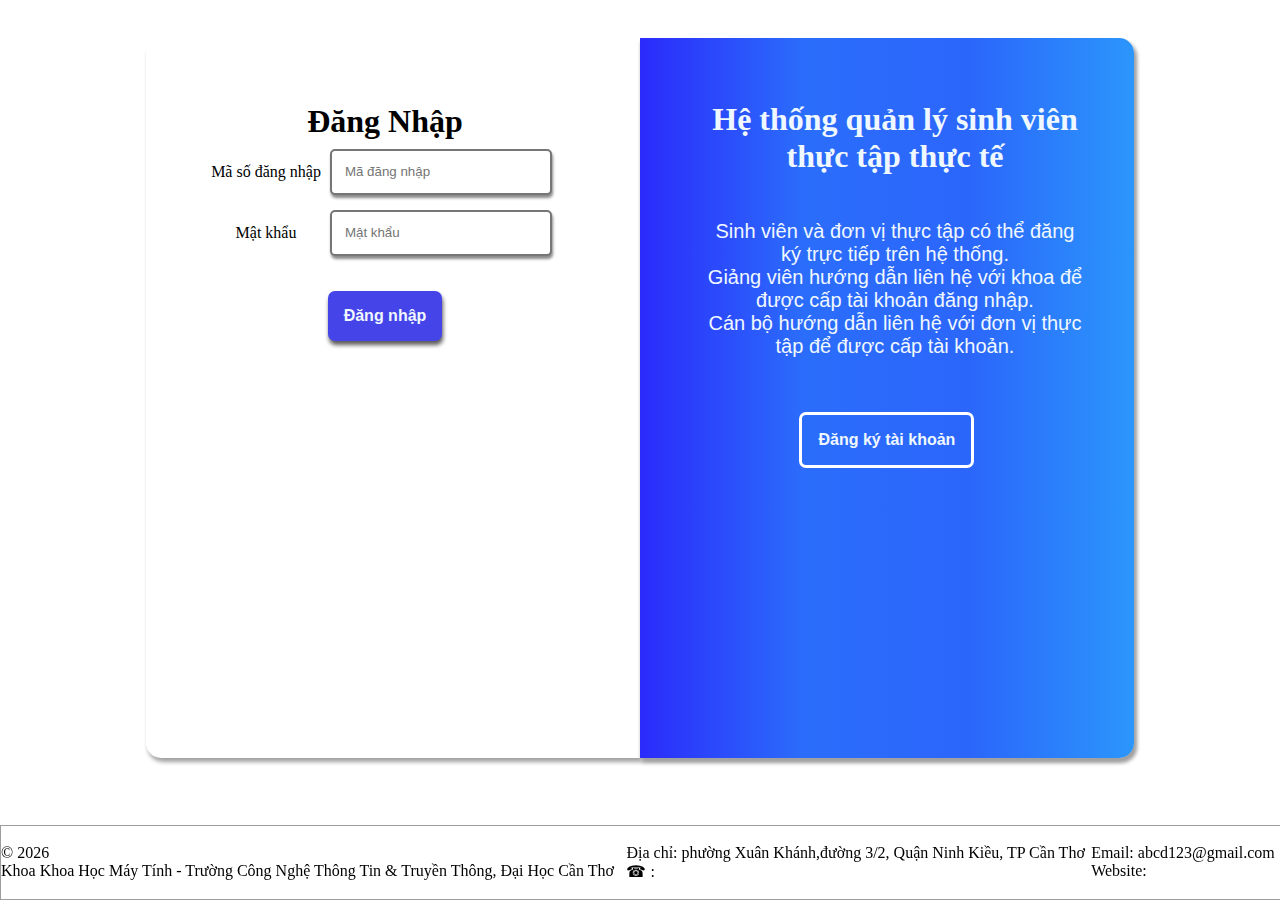
==== DoiTuongSuDung/TrangDungChung/index.html @ 8acd4e23 "lan1" ====
<!DOCTYPE html>
<html lang="en">
    <head>
        <meta charset="UTF-8">
        <meta http-equiv="X-UA-Compatible" content="IE=edge">
        <meta name="viewport" content="width=device-width, initial-scale=1.0">
        <title>Trang chủ</title>

        <link rel="stylesheet" href="../../DinhDangWebSite/TrangDungChung/TrangChu.css">
        <link rel="stylesheet" href="../../DinhDangWebSite/TrangDungChung/DinhDangDungChungChoTatCa.css">

        <script src="../../RangBuoc/TrangDungChung/TrangChu.js" async></script>
        <script src="../../RangBuoc/TrangDungChung/DungChung.js"></script>
    </head>
    <body>
        <head></head>
        <main >
            <div class="KhungChinh">
                <!--
                Bên trang đăng nhập
                -->
                <div class="KhungCuaThuNhat" id="KhungCuaThuNhat">
                    <div class="CuaSo1">
                        <form name="BieuMauDangNhap" class="BieuMauDangNhap" action="" autocomplete="off" method="post" enctype="application/x-www-form-urlencoded">
                            <table>
                                <tr>
                                    <td colspan="2">
                                        <h1>Đăng Nhập</h1>
                                    </td>
                                </tr>
                                <!--Hàng tài khoản-->
                                <tr>
                                    <td>
                                        <p>Mã số đăng nhập</p> 
                                    </td>
                                    <td>
                                        <input name="NhapMaDangNhap" type="text" size="30" maxlength="8" title="Nhập mã đăng nhập" placeholder="Mã đăng nhập"/>
                                    </td>
                                </tr>
                                <!--Hàng mật khẩu-->
                                <tr>
                                    <td>
                                        <p>Mật khẩu</p> 
                                    </td>
                                    <td>
                                        <input name="NhapMatKhauDangNhap" type="password" size="30" title="Nhập mật khẩu đăng nhập" placeholder="Mật khẩu"/>
                                    </td>
                                </tr>
                                <tr>
                                    <td colspan="2">
                                        <button type="submit" class="NutDangNhap"> Đăng nhập </button>
                                    </td>
                                </tr>
                            </table>
                        </form>
                    </div>
                    <!--Thông tin cạnh bên-->
                    <div class="CuaSo2">
                            <div class=" ChuyenTrangDangKy">
                                <h1>Hệ thống quản lý sinh viên thực tập thực tế</h1>
                                <p class="ThongTinDangKy">Sinh viên và đơn vị thực tập có thể đăng ký trực tiếp trên hệ thống.<br>Giảng viên hướng dẫn liên hệ với khoa để được cấp tài khoản đăng nhập. <br>Cán bộ hướng dẫn liên hệ với đơn vị thực tập để được cấp tài khoản. </p>
                            </div>
                            <button class="NutChuyenTrang" id="NutDangKy">Đăng ký tài khoản</button>
                    </div>
                </div>
                <!--
                    Bên trang đăng ký
                -->
                <div class="KhungCuaThuHai" id="KhungCuaThuHai">
                    <!--Thông tin cạnh bên-->
                    <div class="CuaSo1Khung2">
                        <div class=" ChuyenTrangDangKy">
                            <h1>Hệ thống quản lý sinh viên thực tập thực tế</h1>
                            <p class="ThongTinDangKy">Sinh viên và đơn vị thực tập có thể đăng ký trực tiếp trên hệ thống.<br>Giảng viên hướng dẫn liên hệ với khoa để được cấp tài khoản đăng nhập. <br>Cán bộ hướng dẫn liên hệ với đơn vị thực tập để được cấp tài khoản. </p>
                        </div>
                        <button class="NutChuyenTrang" id="NutDangNhap">Đăng nhập</button>
                    </div>
                    <!--Thông tin đăng ký-->
                    <div class="CuaSo2Khung2">
                        <!--Sinh viên-->
                        <div>
                            <h1>Đăng ký tài khoản</h1>
                        </div>
                        <div id="ChonTaiKhoan">
                            <div id="Chon_DKSV"><p>Sinh viên</p></div>
                            <div id="Chon_DKDVTT"><p>Đơn vị thực tập</p></div>
                        </div>
                        <div class="BieuMauDangKy_SV" id="BieuMauDangKy_SV">
                            <form action="" method="post" id="BieuMauDangKySinhVien" autocomplete="off" enctype="application/x-www-form-urlencoded">
                                <table>
                                    <tr>
                                        <td>
                                            <h1 class="TieuDeDangKy">Sinh viên</h1>
                                        </td>
                                    </tr>
                                    <tr>
                                        <td>
                                            <p class="TieuDeDien">Họ tên</p>
                                            <input class="inputDangNhap" name="HoTen" id="HoTen" type="text" size="50" maxlength="100" placeholder="Họ tên"/>
                                        </td>
                                    </tr>
                                    <tr>
                                        <td>
                                            <p class="TieuDeDien">Giới tính:
                                                <span>Nam</span><input name="gioitinh" id="gioitinh" type="radio" value="Nam" checked/><span>Nữ</span><input name="gioitinh" id="gioitinh" type="radio" value="Nu"/>
                                            </p>
                                        </td>
                                    </tr>
                                    <tr>
                                        <td>
                                            <p class="TieuDeDien">Mã số sinh viên</p>
                                            <input class="inputDangNhap" name="MSSV" id="MSSV" type="text" placeholder="Mã số sinh viên"/>
                                        </td>
                                    </tr>
                                    <tr>
                                        <td>
                                            <p class="TieuDeDien">Mật khẩu</p>
                                            <input class="inputDangNhap" type="password" name="pw_sv" id="pw_sv" placeholder="Mật khẩu"/>
                                        </td>
                                    </tr>
                                    <tr>
                                        <td>
                                            <p class="TieuDeDien">Ngày sinh</p>
                                            <input class="inputDangNhap" name="ngaySinh" id="ngaySinh" type="date" placeholder="Ngày sinh" value="Ngày sinh"/>
                                        </td>
                                    </tr>
                                    <tr>
                                        <td>
                                            <p class="TieuDeDien">Email</p>
                                            <input class="inputDangNhap" name="Email_sv" id="Email_sv" type="email" placeholder="Email" />
                                        </td>
                                    </tr>
                                    <tr>
                                        <td>
                                            <p class="TieuDeDien">Số điện thoại</p>
                                            <input class="inputDangNhap" name="sdt_sv" id="sdt_sv" type="text" placeholder="Số điện thoại"/>
                                        </td>
                                    </tr>
                                    <tr>
                                        <td>
                                            <p class="TieuDeDien">Căn cước công dân</p>
                                            <input class="inputDangNhap" name="cccd" id="cccd" type="text" placeholder="Căn cước công dân"/>
                                        </td>
                                    </tr>
                                    <tr>
                                        <td>
                                            <p class="TieuDeDien">Địa chỉ</p>
                                            <textarea class="TruongDiaChi" name="diaChi_sv" id="diaChi_sv"  placeholder="Địa chỉ cư trú"></textarea>
                                        </td>
                                    </tr>
                                    <tr>
                                        <td>
                                          <button class="NutDangky">Đăng ký</button>  
                                        </th>
                                    </tr>
                                </table>
                            </form>
                        </div>
                        <!--Đơn vị thực tập-->
                        <div class="BieuMauDangKy_DVTT" id="BieuMauDangKy_DVTT">
                            <form action="" method="post" id="BieuMauDangKyDonViThucTap">
                                <table>
                                    <tr>
                                        <th>
                                            <h1 class="TieuDeDangKy">Đơn vị thực tập</h1>
                                        </th>
                                    </tr>
                                    <tr>
                                        <th>
                                            <p class="TieuDeDien">Tên đơn vị nhận sinh viên thực tập</p>
                                            <input class="inputDangNhap" name="tenDonViThucTap" id="tenDonViThucTap" type="text" placeholder="Đơn vị thực tập"/>
                                        </th>
                                    </tr>
                                    <tr>
                                        <th>
                                            <p class="TieuDeDien">Email:</p>
                                            <input class="inputDangNhap" name="Email_DVTT" id="Email_DVTT" type="email" placeholder="Email"/>
                                        </th>
                                    </tr>
                                    <tr>
                                        <th>
                                            <p class="TieuDeDien">Số điện thoại liên lạc:</p>
                                            <input class="inputDangNhap" name="sdt_dvtt" id="sdt_dvtt" type="email" placeholder="Số điện thoại"/>
                                        </th>
                                    </tr>
                                    <tr>
                                        <th>
                                            <p class="TieuDeDien">Mật khẩu:</p>
                                            <input class="inputDangNhap" name="pw_dvtt" id="pw_dvtt" type="password" placeholder="Đặt mật khẩu"/>
                                        </th>
                                    </tr>
                                    <tr>
                                        <th>
                                            <p class="TieuDeDien">Mật khẩu:</p>
                                            <input class="inputDangNhap" name="xacNhanPW_dvtt" id="xacNhanPW_dvtt" type="password" placeholder="Xác nhận lại mật khẩu"/>
                                        </th>
                                    </tr>
                                    <tr>
                                        <th>
                                            <p class="TieuDeDien">Địa chỉ</p>
                                            <textarea class="TruongDiaChi" name="diaChi_dvtt" id="diaChi_dvtt" placeholder="Địa chỉ"></textarea>
                                        </th>
                                    </tr>
                                    <tr>
                                        <th>
                                            <button class="NutDangky">Đăng ký</button>  
                                        </th>
                                    </tr>
                                </table>
                            </form>
                        </div>
                    </div>
                    
                </div>
            </div>
        </main>
        <footer>
            <div class="ChanBenPhai">
                <p>&copy; <span id="NamHienTai"></span></p>
                <p>
                    Khoa Khoa Học Máy Tính - Trường Công Nghệ Thông Tin & Truyền Thông, Đại Học Cần Thơ 
                </p>                
            </div>
            <div class="ChanBenTrai">
                <div class="ChanTrai1">
                    <p>Địa chỉ: phường Xuân Khánh,đường 3/2, Quận Ninh Kiều, TP Cần Thơ</p>
                    <span>&phone; : </span>
                </div>
                <div class="ChanTrai2">
                    <p>Email: abcd123@gmail.com</p>
                    <p>Website: </p>
                </div>
            </div>
        </footer>
    </body>
</html>
---- DinhDangWebSite/TrangDungChung/TrangChu.css ----
/*Định dạng chung cho nguyên trang*/
*{
    margin: 0;
    padding: 0;
    border: 0;
}
.KhungChinh{
    width: 80vw;
    height: 90vw;
}

/*--- Định dạng khung chính*/
.KhungChinh{
    display: flex;
    width: 100vw;
    height: 80vh;
    justify-items: center;
    justify-content: center;
    margin-top: 3%;
}

/*      ---         Định dạng khung cửa thứ nhất         ---         */
.KhungCuaThuNhat, /*Bên Đăng ký*/.KhungCuaThuHai{
    display: flex;
    flex-direction: row;
    text-align: center;
}
.CuaSo1,.CuaSo2, /*Bên Đăng ký*/.CuaSo1Khung2, .CuaSo2Khung2{
    flex: 50%;
    padding: 2vh;
}
.CuaSo1{
    border-top-left-radius: 15px;
    border-bottom-left-radius: 15px;
    box-shadow: 2px 4px 4px rgb(162, 161, 161);
}
.BieuMauDangNhap{
    padding: 5vh;
}
.CuaSo2, /*Bên Đăng ký*/.CuaSo1Khung2{
    color: aliceblue;
    background-image: linear-gradient(to right, rgb(43, 43, 251), rgb(43, 109, 251), rgb(43, 102, 251), rgb(43, 150, 251));
    border-top-right-radius: 15px;
    border-bottom-right-radius: 15px;
    box-shadow: 2px 4px 4px rgb(162, 161, 161), 2px 4px 4px rgb(162, 161, 161);
    overflow: auto;
}
.ChuyenTrangDangKy{
    padding: 5vh;
    width: 30vw;
}
.NutDangNhap,.NutChuyenTrang,.NutDangky{
    padding: 1em;
    background-color: rgb(68, 68, 232);
    font-size: 1rem;
    font-family: 'Poppins', sans-serif;
    font-weight: 600;
    border-radius: 7px;
    box-shadow: 1px 4px 4px rgb(92, 90, 90);
    color: aliceblue;
    cursor: pointer;
    margin-top: 3vh;
}
.NutDangNhap:hover,.NutDangky:hover{
    background-image: linear-gradient(to left,rgb(68, 125, 232),rgb(68, 95, 232),rgb(68, 68, 232) );
}
.NutChuyenTrang{
    margin-top: 1vh;
    background: transparent;
    border: 3px solid rgb(255, 255, 255);
    box-shadow: none;
}
.NutChuyenTrang:hover{
    background-image: linear-gradient(to left, rgb(43, 43, 251), rgb(43, 109, 251), rgb(43, 102, 251), rgb(43, 150, 251));
}
/*          ---          Định dạng khung thứ 2       ---       */
#KhungCuaThuHai{
    display: none;
}
/*  ### chính ###*/
#ChonTaiKhoan{
    display: grid;
    grid-template-areas: 
    "DKSV DKDVTT";
}
#Chon_DKSV{
    grid: 'DKSV';
}
#Chon_DKDVTT{
    grid: "DKDVTT";
}
#Chon_DKSV,#Chon_DKDVTT{
    font-family: "Gill Sans", sans-serif;
    margin-top: 1em;
    font-size: 1.25em;
    font-weight: 600;
    cursor: pointer;
    border: 1px solid black;
    position: relative;
    bottom: 0.25em;
    padding: 0.25em 0 0.25em 0;

}

#Chon_DKSV:hover,#Chon_DKDVTT:hover{
    text-decoration-line: underline;
}
/*  ### Đăng ký sinh viên ###*/
#gioitinh{
    width: auto;
    padding: 0;
    border-radius: 5px;
}
.CuaSo1Khung2{
    border-top-left-radius: 15px;
    border-bottom-left-radius: 15px;
    border-top-right-radius: 0;
    border-bottom-right-radius: 0;
    margin: 0;
    padding: 0;
}
.CuaSo2Khung2{
    background-color: #f5f5f5;
    display:flex;
    flex-direction: column;
    border-top-right-radius: 15px;
    border-bottom-right-radius: 15px;
    box-shadow: 2px 4px 4px rgb(162, 161, 161), 2px 4px 4px rgb(162, 161, 161);
}
.inputDangNhap{
    margin: 0;
    width: 30vw;
}
.TieuDeDien{
    text-align: left;
    margin-top: 1em;
    font-family:  Arial, sans-serif;
    display: flex;
}
.NutDangky{
    margin-bottom: 2em;
    padding: 1em 2em 1em 2em;
}
.TruongDiaChi{
    width: 30vw;
    height: 20vh;
}
.TieuDeDangKy{
    font-size: 2.5em;
    font-family: Helvetica;
    margin: 1em 0 1em 0;
    font-weight: 600;
    background: -webkit-linear-gradient(right,red,blue);
    -webkit-background-clip: text;
    -webkit-text-fill-color: transparent;
}
.BieuMauDangKy_SV{
    overflow: auto;
}
/*  ### Đăng ký đơn vị thực tập ###*/
.BieuMauDangKy_DVTT{
    overflow: auto;
    padding: 0;
    
}
.CotDK_dvtt{
    width: 1vw;
}
/*--- Định dạng các thẻ ---*/
input,.TruongDiaChi{
    outline: none;
    border: 2px solid rgb(119, 118, 118);
    padding: 1em;
    margin: 0.5em;
    border-radius: 5px;
    box-shadow: 1px 3px 3px rgb(137, 137, 137);
}
input:hover,.TruongDiaChi:hover{
    border: 2px solid rgb(80, 173, 240);
}
input{
    width: 15vw;
}
input:focus,textarea:focus{
    background-color: rgb(251, 249, 180);
    border: royalblue 2px solid;
}
.ThongTinDangKy{
    margin-top: 5vh;
    font-family: Arial, Helvetica, sans-serif;
    font-size: 1.25em;
}
---- DinhDangWebSite/TrangDungChung/DinhDangDungChungChoTatCa.css ----
/*Chân trang*/
footer{
    display: grid;
    grid-template-areas: 
    "ChanPhai ChanTrai";
    border: 1px solid rgb(157, 157, 157);
    position: fixed;
    left: 0;
    bottom: 0;
    width: 100vw;
}
.ChanBenPhai{
    grid: "ChanPhai";
}
.ChanBenTrai{
    grid: "ChanTrai";
    display: grid;
    grid-template-areas: 
    "ChanTrai1 ChanTrai2";
}
.ChanBenPhai,.ChanBenTrai{
    margin: 2vh 0 2vh 0;
    font-family: 'Times New Roman', Times, serif;
}
.ChanTrai1{
    grid: "ChanTrai1";
}
.ChanTrai2{
    grid: "ChanTrai2";
}
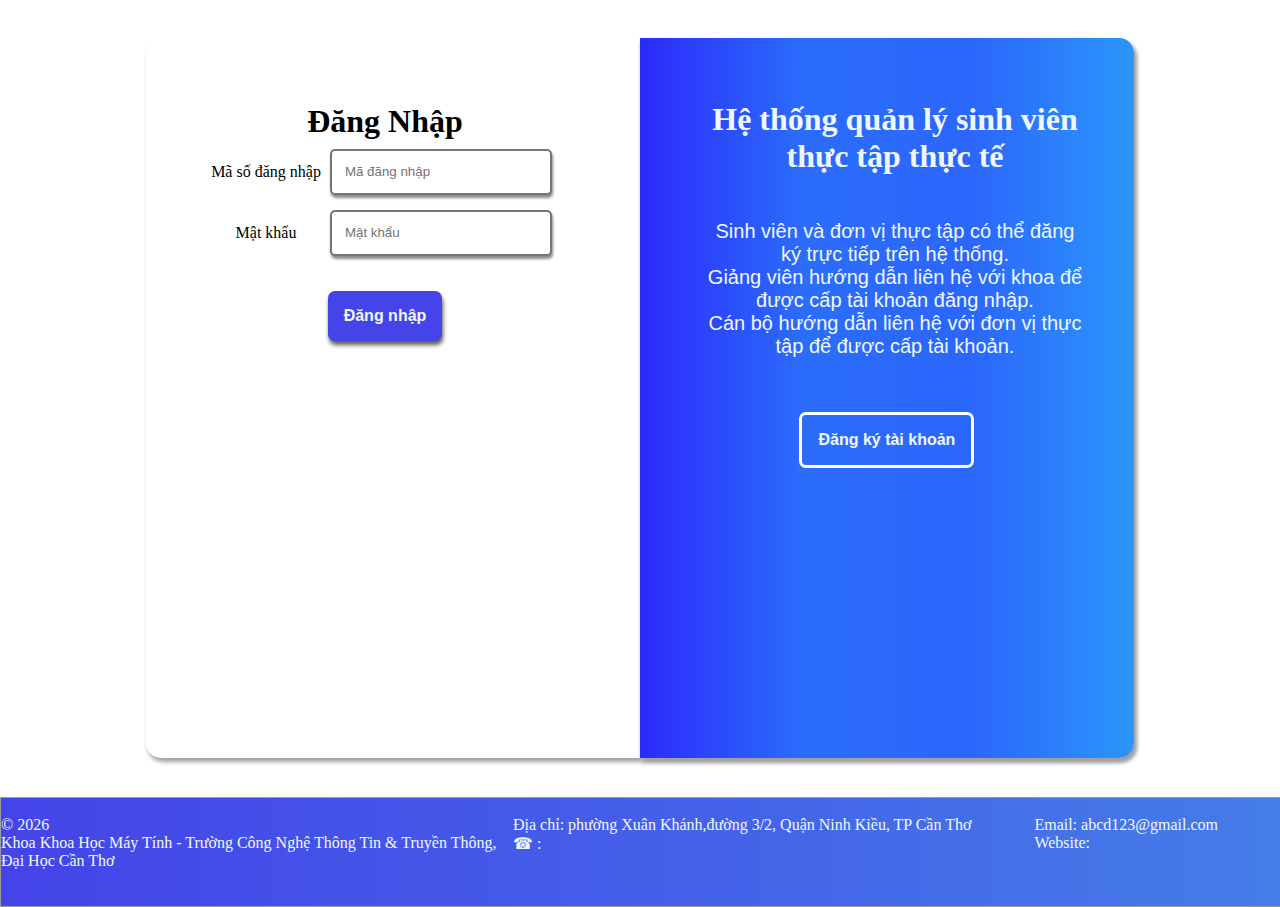
==== commit 3032591c: "lan3" ====
--- a/DoiTuongSuDung/TrangDungChung/index.html
+++ b/DoiTuongSuDung/TrangDungChung/index.html
@@ -10,7 +10,9 @@
         <link rel="stylesheet" href="../../DinhDangWebSite/TrangDungChung/DinhDangDungChungChoTatCa.css">
 
         <script src="../../RangBuoc/TrangDungChung/TrangChu.js" async></script>
+        <script src="../../RangBuoc/SinhVien/RangBuocBieuMau.js" async></script>
         <script src="../../RangBuoc/TrangDungChung/DungChung.js"></script>
+        
     </head>
     <body>
         <head></head>
@@ -86,9 +88,9 @@
                             <div id="Chon_DKDVTT"><p>Đơn vị thực tập</p></div>
                         </div>
                         <div class="BieuMauDangKy_SV" id="BieuMauDangKy_SV">
-                            <form action="" method="post" id="BieuMauDangKySinhVien" autocomplete="off" enctype="application/x-www-form-urlencoded">
+                            <form action="" name="BieuMauDangKySinhVien" method="post" id="BieuMauDangKySinhVien" autocomplete="off" enctype="application/x-www-form-urlencoded" onsubmit="return BieuMauDangKy()">
                                 <table>
-                                    <tr>
+                                    <tr> 
                                         <td>
                                             <h1 class="TieuDeDangKy">Sinh viên</h1>
                                         </td>
@@ -102,49 +104,55 @@
                                     <tr>
                                         <td>
                                             <p class="TieuDeDien">Giới tính:
-                                                <span>Nam</span><input name="gioitinh" id="gioitinh" type="radio" value="Nam" checked/><span>Nữ</span><input name="gioitinh" id="gioitinh" type="radio" value="Nu"/>
+                                                <span>Nam</span><input name="gioitinh" id="gioitinh" type="radio" value="1" checked/><span>Nữ</span><input name="gioitinh" id="gioitinh" type="radio" value="0"/>
                                             </p>
                                         </td>
                                     </tr>
                                     <tr>
                                         <td>
-                                            <p class="TieuDeDien">Mã số sinh viên</p>
-                                            <input class="inputDangNhap" name="MSSV" id="MSSV" type="text" placeholder="Mã số sinh viên"/>
-                                        </td>
-                                    </tr>
-                                    <tr>
-                                        <td>
-                                            <p class="TieuDeDien">Mật khẩu</p>
+                                            <p class="TieuDeDien">Mã số sinh viên:</p>
+                                            <input class="inputDangNhap" name="MSSV" id="MSSV" type="text" value="B" placeholder="Mã số sinh viên"/>
+                                        </td>
+                                    </tr>
+                                    <tr>
+                                        <td>
+                                            <p class="TieuDeDien">Mã lớp:</p>
+                                            <input class="inputDangNhap" name="maLop" id="maLop" type="text"  placeholder="Mã lớp"/>
+                                        </td>
+                                    </tr>
+                                    <tr>
+                                        <td>
+                                            <p class="TieuDeDien">Mật khẩu:</p>
                                             <input class="inputDangNhap" type="password" name="pw_sv" id="pw_sv" placeholder="Mật khẩu"/>
                                         </td>
                                     </tr>
                                     <tr>
                                         <td>
-                                            <p class="TieuDeDien">Ngày sinh</p>
+                                            <p class="TieuDeDien">Ngày sinh:</p>
                                             <input class="inputDangNhap" name="ngaySinh" id="ngaySinh" type="date" placeholder="Ngày sinh" value="Ngày sinh"/>
                                         </td>
                                     </tr>
                                     <tr>
                                         <td>
-                                            <p class="TieuDeDien">Email</p>
+                                            <p class="TieuDeDien">Email:</p>
                                             <input class="inputDangNhap" name="Email_sv" id="Email_sv" type="email" placeholder="Email" />
                                         </td>
                                     </tr>
                                     <tr>
                                         <td>
-                                            <p class="TieuDeDien">Số điện thoại</p>
+                                            <p class="TieuDeDien">Số điện thoại:</p>
                                             <input class="inputDangNhap" name="sdt_sv" id="sdt_sv" type="text" placeholder="Số điện thoại"/>
                                         </td>
                                     </tr>
                                     <tr>
                                         <td>
-                                            <p class="TieuDeDien">Căn cước công dân</p>
+                                            <p class="TieuDeDien">Căn cước công dân:</p>
                                             <input class="inputDangNhap" name="cccd" id="cccd" type="text" placeholder="Căn cước công dân"/>
                                         </td>
                                     </tr>
                                     <tr>
                                         <td>
-                                            <p class="TieuDeDien">Địa chỉ</p>
+                                            <p class="TieuDeDien">Địa chỉ:</p>
                                             <textarea class="TruongDiaChi" name="diaChi_sv" id="diaChi_sv"  placeholder="Địa chỉ cư trú"></textarea>
                                         </td>
                                     </tr>
@@ -158,7 +166,7 @@
                         </div>
                         <!--Đơn vị thực tập-->
                         <div class="BieuMauDangKy_DVTT" id="BieuMauDangKy_DVTT">
-                            <form action="" method="post" id="BieuMauDangKyDonViThucTap">
+                            <form action="###" method="post" enctype="application/x-www-form-urlencoded" id="BieuMauDangKyDonViThucTap" name="FormDangKyDonViThucTap" onsubmit="return DangKyTaiKhoanDVTT()">
                                 <table>
                                     <tr>
                                         <th>
@@ -180,7 +188,7 @@
                                     <tr>
                                         <th>
                                             <p class="TieuDeDien">Số điện thoại liên lạc:</p>
-                                            <input class="inputDangNhap" name="sdt_dvtt" id="sdt_dvtt" type="email" placeholder="Số điện thoại"/>
+                                            <input class="inputDangNhap" name="sdt_dvtt" id="sdt_dvtt" type="text" placeholder="Số điện thoại"/>
                                         </th>
                                     </tr>
                                     <tr>
@@ -198,7 +206,7 @@
                                     <tr>
                                         <th>
                                             <p class="TieuDeDien">Địa chỉ</p>
-                                            <textarea class="TruongDiaChi" name="diaChi_dvtt" id="diaChi_dvtt" placeholder="Địa chỉ"></textarea>
+                                            <textarea class="TruongDiaChi" name="diaChi_dvtt" id="DiaChi_Dvtt" placeholder="Địa chỉ"></textarea>
                                         </th>
                                     </tr>
                                     <tr>
@@ -232,5 +240,6 @@
                 </div>
             </div>
         </footer>
+        <script src="../../RangBuoc/DonViThucTap/linhHoat_DVTT.js" async></script>
     </body>
 </html>--- a/DinhDangWebSite/TrangDungChung/TrangChu.css
+++ b/DinhDangWebSite/TrangDungChung/TrangChu.css
@@ -49,7 +49,7 @@
     padding: 5vh;
     width: 30vw;
 }
-.NutDangNhap,.NutChuyenTrang,.NutDangky{
+.NutDangNhap,.NutChuyenTrang,.NutDangky,.NutHuy{
     padding: 1em;
     background-color: rgb(68, 68, 232);
     font-size: 1rem;
@@ -61,8 +61,14 @@
     cursor: pointer;
     margin-top: 3vh;
 }
+.NutHuy{
+    background-color: rgb(103, 103, 109);
+}
 .NutDangNhap:hover,.NutDangky:hover{
     background-image: linear-gradient(to left,rgb(68, 125, 232),rgb(68, 95, 232),rgb(68, 68, 232) );
+}
+.NutHuy:hover{
+    background-image: linear-gradient(to left,rgb(103, 103, 109),rgb(129, 129, 135),rgb(142, 142, 146) );
 }
 .NutChuyenTrang{
     margin-top: 1vh;
--- a/DinhDangWebSite/TrangDungChung/DinhDangDungChungChoTatCa.css
+++ b/DinhDangWebSite/TrangDungChung/DinhDangDungChungChoTatCa.css
@@ -1,22 +1,37 @@
+/*Toàn thể*/
+*{
+    margin: 0;
+    padding: 0;
+    border: 0;
+}
+
+/*Thân trang*/
+main{
+    padding-bottom: 3vw;
+}
 /*Chân trang*/
 footer{
     display: grid;
     grid-template-areas: 
     "ChanPhai ChanTrai";
     border: 1px solid rgb(157, 157, 157);
-    position: fixed;
     left: 0;
     bottom: 0;
     width: 100vw;
+    height: 12vh;
+    color: aliceblue;
+    background-image: linear-gradient(to left,rgb(68, 125, 232),rgb(68, 95, 232),rgb(68, 68, 232) );
 }
 .ChanBenPhai{
     grid: "ChanPhai";
+    width: 40vw;
 }
 .ChanBenTrai{
     grid: "ChanTrai";
     display: grid;
     grid-template-areas: 
     "ChanTrai1 ChanTrai2";
+    width: 60vw;
 }
 .ChanBenPhai,.ChanBenTrai{
     margin: 2vh 0 2vh 0;
@@ -28,3 +43,4 @@
 .ChanTrai2{
     grid: "ChanTrai2";
 }
+
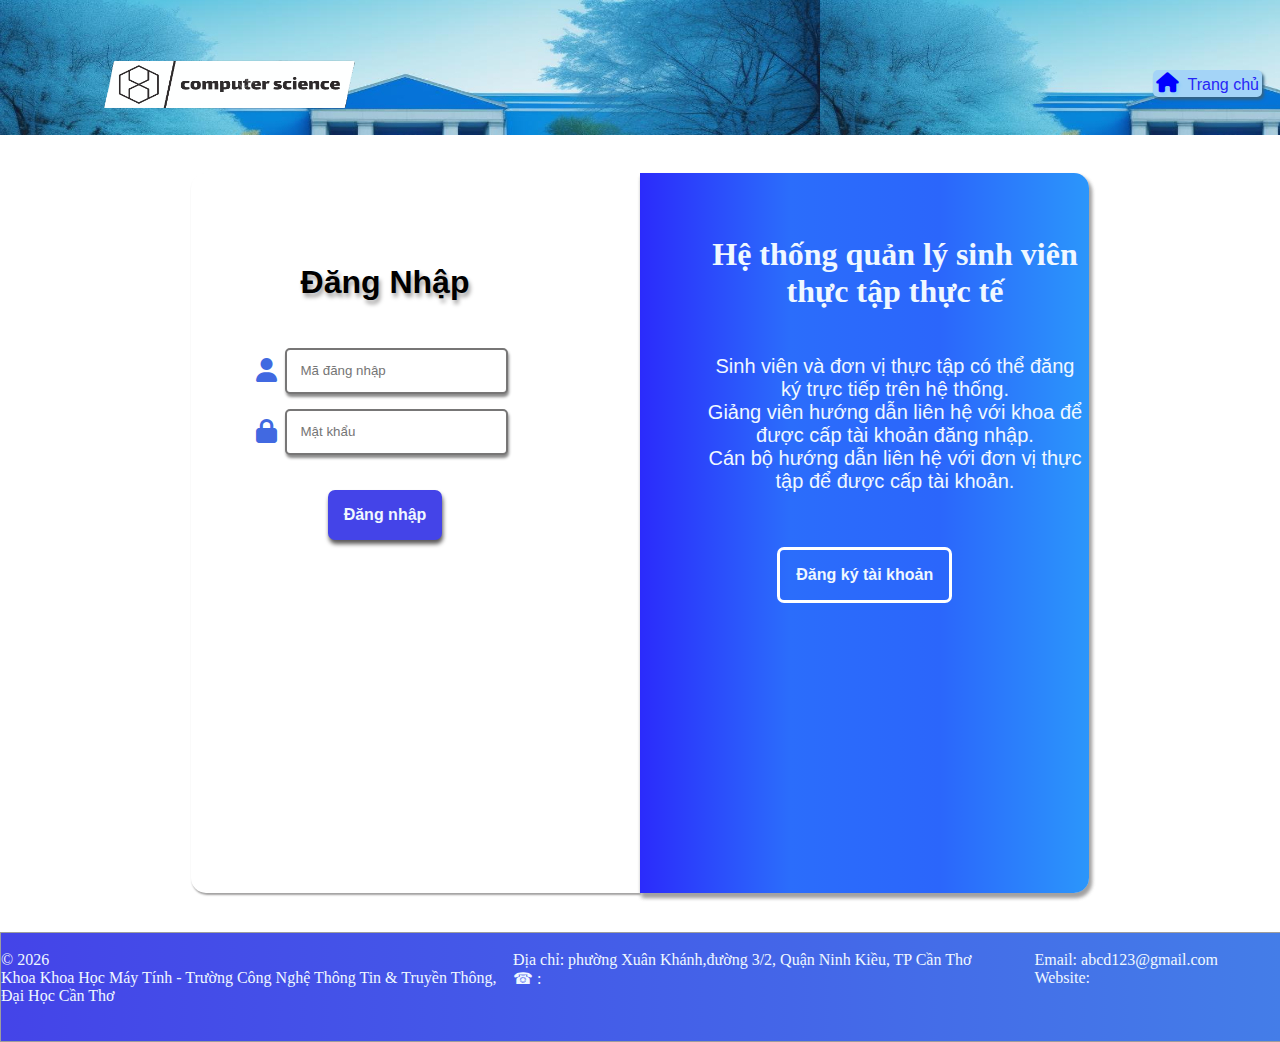
==== commit b921e128: "CapNhat.By Gia bao" ====
--- a/DoiTuongSuDung/TrangDungChung/index.html
+++ b/DoiTuongSuDung/TrangDungChung/index.html
@@ -8,14 +8,26 @@
 
         <link rel="stylesheet" href="../../DinhDangWebSite/TrangDungChung/TrangChu.css">
         <link rel="stylesheet" href="../../DinhDangWebSite/TrangDungChung/DinhDangDungChungChoTatCa.css">
+        <link rel="stylesheet" href="https://cdnjs.cloudflare.com/ajax/libs/font-awesome/6.2.1/css/all.min.css">
 
+        <script src="https://code.jquery.com/jquery-3.7.1.min.js"></script><!--JQuery-->
         <script src="../../RangBuoc/TrangDungChung/TrangChu.js" async></script>
         <script src="../../RangBuoc/SinhVien/RangBuocBieuMau.js" async></script>
+        <script src="../../RangBuoc/TrangDungChung/index.js" async></script>
         <script src="../../RangBuoc/TrangDungChung/DungChung.js"></script>
         
     </head>
     <body>
-        <head></head>
+        <header>
+            <div class="DauTrang">
+                <div class="logo">
+                    <img src="../../Image/logo2.png" class="AnhLogo"/>
+                </div>
+                <div class="CacNut">
+                    <a href="index.html" class="NutTrangChu"><i class="fa-solid fa-house"></i>Trang chủ</a>
+                </div>
+            </div>
+        </header>
         <main >
             <div class="KhungChinh">
                 <!--
@@ -23,29 +35,30 @@
                 -->
                 <div class="KhungCuaThuNhat" id="KhungCuaThuNhat">
                     <div class="CuaSo1">
-                        <form name="BieuMauDangNhap" class="BieuMauDangNhap" action="" autocomplete="off" method="post" enctype="application/x-www-form-urlencoded">
+                        <form name="FromDangNhap" class="BieuMauDangNhap" action="KiemTraDangNhap.php" autocomplete="off" method="post" enctype="application/x-www-form-urlencoded" onsubmit="return KiemTraDangNhap()">
                             <table>
                                 <tr>
                                     <td colspan="2">
-                                        <h1>Đăng Nhập</h1>
+                                        <h1 class="TieuDeDangNhap">Đăng Nhập</h1>
                                     </td>
                                 </tr>
                                 <!--Hàng tài khoản-->
                                 <tr>
                                     <td>
-                                        <p>Mã số đăng nhập</p> 
-                                    </td>
-                                    <td>
-                                        <input name="NhapMaDangNhap" type="text" size="30" maxlength="8" title="Nhập mã đăng nhập" placeholder="Mã đăng nhập"/>
+                                        <label for="IDDangNhap"><i class="fa-solid fa-user"></i></label>
+                                    </td>
+                                    <td>
+                                        <input name="MaDangNhap" id="IDDangNhap" class="NhapMaDangNhap" type="text" size="30" maxlength="8" title="Nhập mã đăng nhập" placeholder="Mã đăng nhập"/>
                                     </td>
                                 </tr>
                                 <!--Hàng mật khẩu-->
                                 <tr>
                                     <td>
-                                        <p>Mật khẩu</p> 
-                                    </td>
-                                    <td>
-                                        <input name="NhapMatKhauDangNhap" type="password" size="30" title="Nhập mật khẩu đăng nhập" placeholder="Mật khẩu"/>
+                                        <label for="IDMatKhauDangNhap"><i class="fa-solid fa-lock"></i></label>
+                                    </td>
+                                    <td>
+                                        <input name="MatKhauDangNhap" id="IDMatKhauDangNhap" class="NhapMatKhauDangNhap" type="password" size="30" title="Nhập mật khẩu đăng nhập" placeholder="Mật khẩu"/>
+                                        <input type="hidden" name="status" id="status"/>
                                     </td>
                                 </tr>
                                 <tr>
@@ -88,7 +101,7 @@
                             <div id="Chon_DKDVTT"><p>Đơn vị thực tập</p></div>
                         </div>
                         <div class="BieuMauDangKy_SV" id="BieuMauDangKy_SV">
-                            <form action="" name="BieuMauDangKySinhVien" method="post" id="BieuMauDangKySinhVien" autocomplete="off" enctype="application/x-www-form-urlencoded" onsubmit="return BieuMauDangKy()">
+                            <form action="../QuanTriHeThong/SinhVien/DangKyTuTrangIndex.php" name="bieuMauDangKy_SinhVien" method="post" id="BieuMauDangKySinhVien" autocomplete="off" enctype="application/x-www-form-urlencoded" onsubmit="return BieuMauDangKy_TKSV()">
                                 <table>
                                     <tr> 
                                         <td>
@@ -111,7 +124,7 @@
                                     <tr>
                                         <td>
                                             <p class="TieuDeDien">Mã số sinh viên:</p>
-                                            <input class="inputDangNhap" name="MSSV" id="MSSV" type="text" value="B" placeholder="Mã số sinh viên"/>
+                                            <input class="inputDangNhap" name="MSSV" id="MSSV" type="text" placeholder="Mã số sinh viên"/>
                                         </td>
                                     </tr>
                                     <tr>
@@ -241,5 +254,12 @@
             </div>
         </footer>
         <script src="../../RangBuoc/DonViThucTap/linhHoat_DVTT.js" async></script>
+        <!--Hiển thị thông báo khi không thấy tài khoản-->
+        <script>
+            var status = "<?php echo $KhongThay; ?>";
+            if(status == "KhongThayTaiKhoan"){
+                alert('Tài khoản không tồn tại');
+            }
+        </script>
     </body>
 </html>--- a/DinhDangWebSite/TrangDungChung/TrangChu.css
+++ b/DinhDangWebSite/TrangDungChung/TrangChu.css
@@ -18,7 +18,20 @@
     justify-content: center;
     margin-top: 3%;
 }
-
+/*  --- Trang Đăng nhập --- */
+.TieuDeDangNhap{
+    font-family: Arial;
+    margin: 2vw 0 3vw 0;
+    text-shadow: 2px 4px 4px rgb(162, 161, 161);
+}
+.fa-lock,.fa-user{
+    font-size: 1.5em;
+    cursor: pointer;
+    color: royalblue;
+}
+.fa-lock:hover,.fa-user:hover{
+    color: rgb(80, 173, 240);
+}
 /*      ---         Định dạng khung cửa thứ nhất         ---         */
 .KhungCuaThuNhat, /*Bên Đăng ký*/.KhungCuaThuHai{
     display: flex;
@@ -32,7 +45,7 @@
 .CuaSo1{
     border-top-left-radius: 15px;
     border-bottom-left-radius: 15px;
-    box-shadow: 2px 4px 4px rgb(162, 161, 161);
+    box-shadow: 1px 2px 2px rgb(162, 161, 161);
 }
 .BieuMauDangNhap{
     padding: 5vh;
@@ -107,7 +120,6 @@
     padding: 0.25em 0 0.25em 0;
 
 }
-
 #Chon_DKSV:hover,#Chon_DKDVTT:hover{
     text-decoration-line: underline;
 }
--- a/DinhDangWebSite/TrangDungChung/DinhDangDungChungChoTatCa.css
+++ b/DinhDangWebSite/TrangDungChung/DinhDangDungChungChoTatCa.css
@@ -3,6 +3,63 @@
     margin: 0;
     padding: 0;
     border: 0;
+}
+/*  --- Đầu trang  --- */
+header{
+    z-index: 1;
+}
+.DauTrang{
+    display: grid;
+    grid-template-areas: 
+    'Logo NutChucNang';
+    margin-bottom: 3vh;
+    background-image: url( ../../Image/AnhDauTrang.jpg);
+    width: 100vw;
+    height: 15vh;
+}
+.logo{
+    grid: 'Logo';
+}
+.AnhLogo{
+    cursor: pointer;
+    margin: 0;
+    height: 18vh;
+    width: 40vh;
+    padding: 0;
+    margin-left: 5vw;
+}
+.CacNut{
+    display: flex;
+    grid: 'NutChucNang';
+    justify-content: flex-end;
+    align-items: center;
+}
+.NutThoat,.NutTrangChu{
+    margin: 0 2vh 0 0;
+    display: block;
+    border-radius: 5px;
+    text-decoration: none;
+    font-size: 1em;
+    padding: 3px;
+    font-family: Arial;
+    background-color: rgb(164, 212, 247);
+    color: rgb(38, 38, 246);
+    cursor: pointer;
+    box-shadow: 2px 3px 3px rgb(51, 99, 133);
+}
+.NutThoat:hover,.NutTrangChu:hover{
+    color: rgb(85, 4, 206);
+}
+.fa-house,.fa-door-open{
+    font-size: 1.25em;
+    margin-right: 1vh;
+    text-shadow: 2px 3px 3px rgb(141, 205, 250);
+}
+.fa-house{
+    color: blue;
+}
+.fa-door-open{
+    color: red;
 }
 
 /*Thân trang*/
@@ -12,9 +69,11 @@
 /*Chân trang*/
 footer{
     display: grid;
+    margin: 0;
     grid-template-areas: 
     "ChanPhai ChanTrai";
     border: 1px solid rgb(157, 157, 157);
+    display: flex;
     left: 0;
     bottom: 0;
     width: 100vw;
